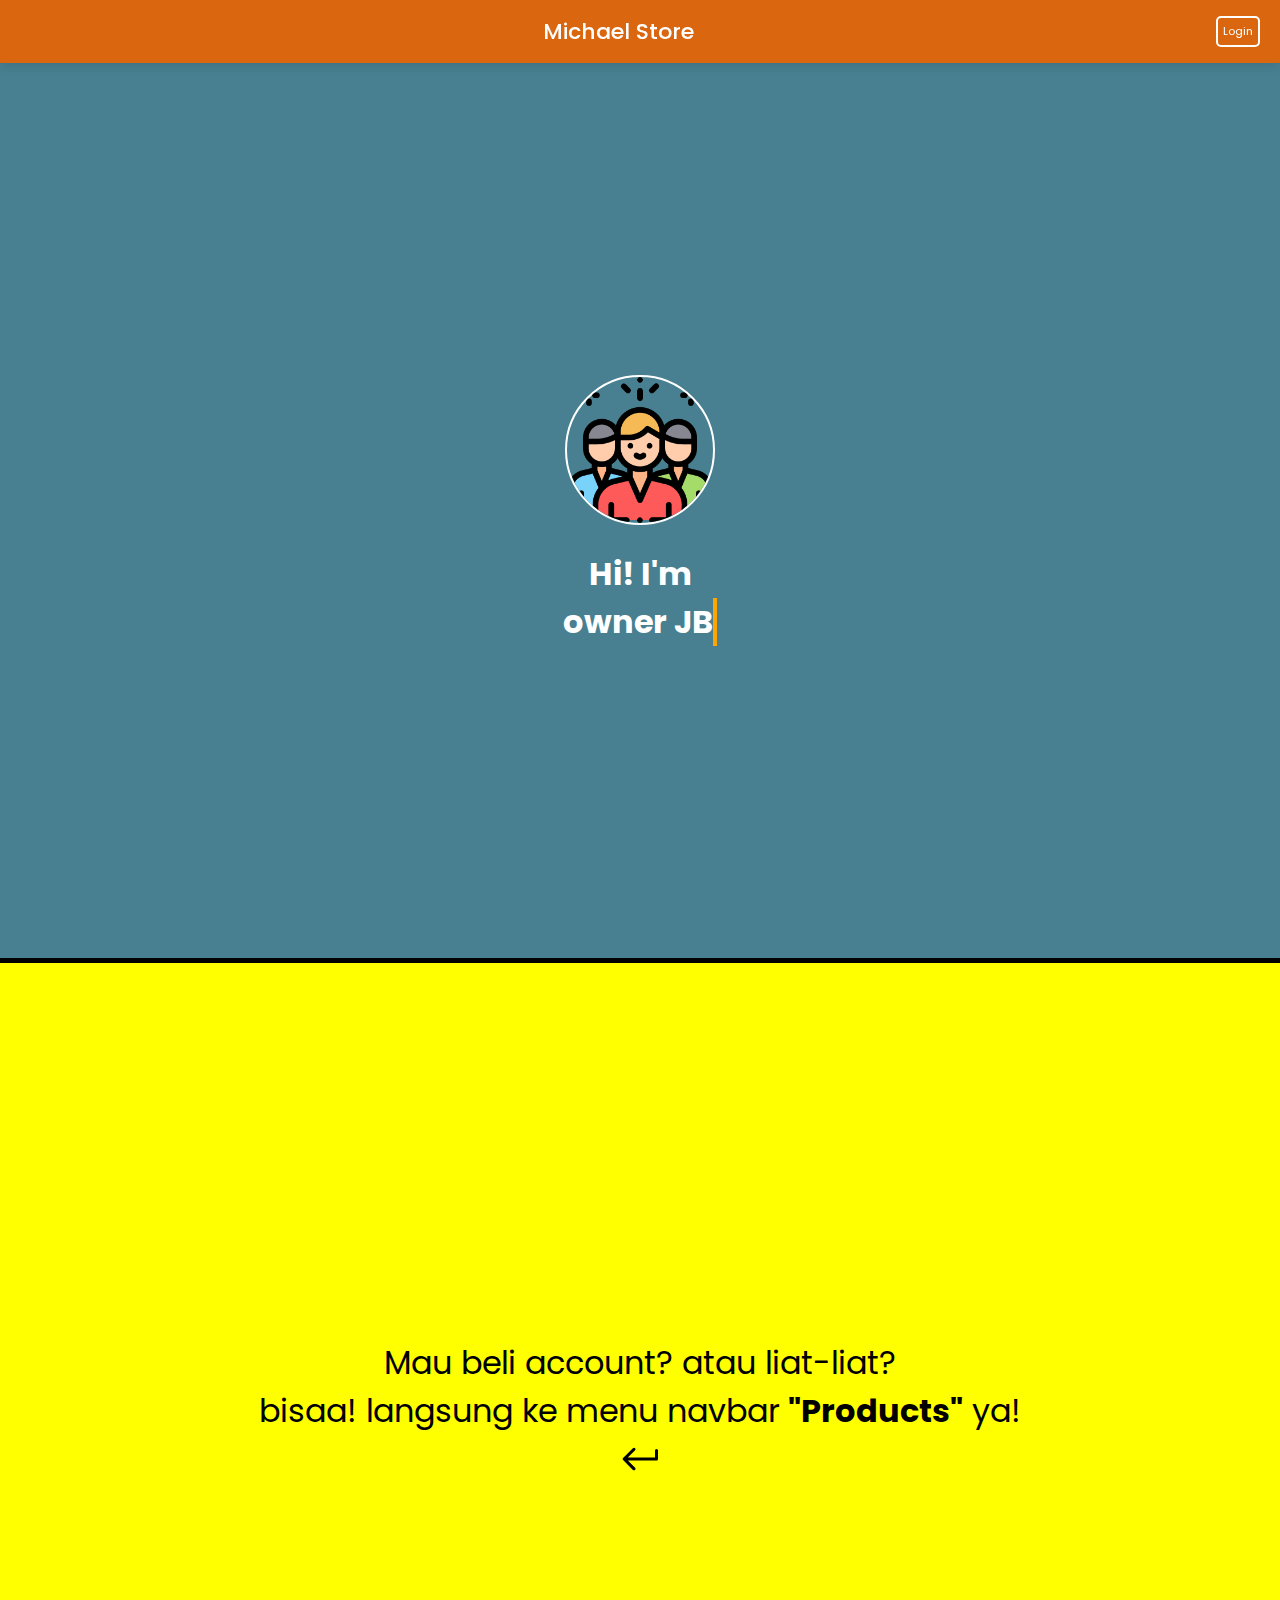
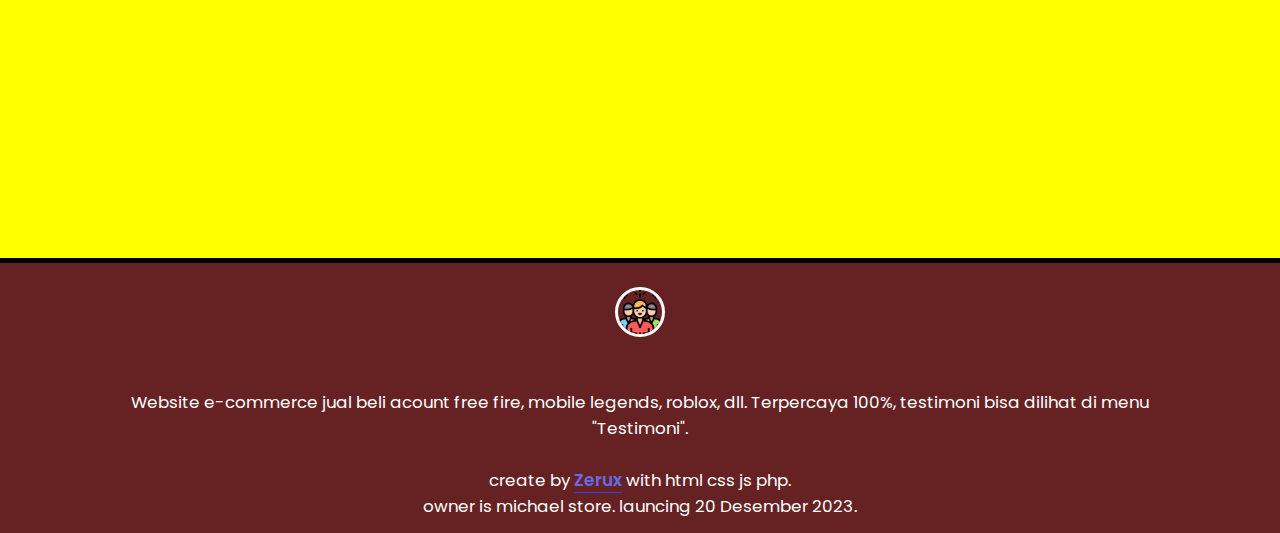
==== home/index.html @ 6877d9e0 "Add files via upload" ====
<!doctype html>
<!-- Coding by CodingLab | www.codinglabweb.com-->
<html lang="en">
    <head>
        <meta charset="UTF-8" />
        <meta http-equiv="X-UA-Compatible" content="IE=edge" />
        <meta name="viewport" content="width=device-width, initial-scale=1.0" />
        <title>Michael store</title>
        <!-- CSS -->
        <link rel="stylesheet" href="style.css" />
        <!-- Unicons CSS -->
        <link
            rel="stylesheet"
            href="https://unicons.iconscout.com/release/v4.0.0/css/line.css"
        />
        <script src="script.js" defer></script>
    </head>

    <body>
        <nav class="nav">
            <i class="uil uil-bars navOpenBtn"></i>
            <a href="#" class="logo">Michael Store</a>

            <ul class="nav-links">
                <i class="uil uil-times navCloseBtn"></i>
                <img src="icon.png" class="logoImgNav" alt="" />
                <li><a href="#" class="active">Home</a></li>
                <li><a href="/products">Products</a></li>
                <li><a href="/testimoni">Testimoni</a></li>
                <li><a href="/about">About Us</a></li>
                <li><a href="/contact">Contact Us</a></li>
            </ul>

            <a href="/login" class="login">Login</a>
        </nav>
        <div class="content">
            <div class="opening">
                <img src="icon.png" class="logoImg" alt="" />
                <br />
                <h2>
                    Hi! I'm
                    <p class="writing">owner JB</p>
                </h2>
            </div>
            <div class="content-lain">
                <p id="cltxt">
                    Mau beli account? atau liat-liat? <br />bisaa! langsung ke
                    menu navbar <b>"Products"</b> ya!
                </p>
                <svg
                    viewBox="0 0 48 48"
                    xmlns="http://www.w3.org/2000/svg"
                    height="1.5em"
                    width="1.5em"
                >
                    <path
                        fill="currentColor"
                        d="m16.9 34.9-9.8-9.8q-.25-.25-.35-.525-.1-.275-.1-.525 0-.3.1-.55.1-.25.35-.5l9.8-9.8q.45-.45 1.1-.475.65-.025 1.1.425.45.45.45 1.075T19.1 15.3l-7.3 7.3H39v-7.1q0-.65.425-1.075Q39.85 14 40.5 14q.65 0 1.075.425Q42 14.85 42 15.5v8.55q0 .65-.425 1.075-.425.425-1.075.425H11.85l7.25 7.25q.45.45.45 1.05 0 .6-.45 1.05-.45.45-1.1.45-.65 0-1.1-.45Z"
                    />
                </svg>
            </div>
            <div class="footer">
                <img src="icon.png" class="logoImgFot" alt="" />
                <p id="fotTxt">
                    Website e-commerce jual beli acount free fire, mobile
                    legends, roblox, dll. Terpercaya 100%, testimoni bisa
                    dilihat di menu "Testimoni".
                    <br />
                    <br />
                    create by
                    <a
                        class="zerux"
                        href="https://zeruxwebsite.zeru-program.repl.co/"
                        >Zerux</a
                    >
                    with html css js php.<br />
                    owner is michael store. launcing 20 Desember 2023.
                </p>
            </div>
        </div>
    </body>
</html>
---- home/style.css ----
/* Google Fonts - Poppins */
@import url("https://fonts.googleapis.com/css2?family=Poppins:wght@300;400;500;600&display=swap");

* {
  margin: 0;
  padding: 0;
  box-sizing: border-box;
  font-family: "Poppins", sans-serif;
}

body {
  user-select: none;
}

.nav {
  position: sticky;
  top: 0;
  left: 0;
  width: 100%;
  padding: 15px 200px;
  background: #da670f;
  box-shadow: 0 4px 10px rgba(0, 0, 0, 0.1);
}

.nav,
.nav .nav-links {
  display: flex;
  align-items: center;
  z-index: 999;
}

.nav {
  justify-content: space-between;
}

a {
  color: #fff;
  text-decoration: none;
}

.nav .logo {
  font-size: 22px;
  font-weight: 500;
}

.nav .nav-links {
  column-gap: 20px;
  list-style: none;
}

.nav .nav-links a {
  transition: all 0.2s linear;
}

.nav.openSearch .nav-links a {
  opacity: 0;
  pointer-events: none;
}

.nav .search-icon {
  color: #fff;
  font-size: 20px;
  cursor: pointer;
}

.nav .search-box {
  position: absolute;
  right: 250px;
  height: 45px;
  max-width: 555px;
  width: 100%;
  opacity: 0;
  pointer-events: none;
  transition: all 0.2s linear;
}

.nav.openSearch .search-box {
  opacity: 1;
  pointer-events: auto;
}

.search-box .search-icon {
  position: absolute;
  left: 15px;
  top: 50%;
  left: 15px;
  color: #4a98f7;
  transform: translateY(-50%);
}

.search-box input {
  height: 100%;
  width: 100%;
  border: none;
  outline: none;
  border-radius: 6px;
  background-color: #fff;
  padding: 0 15px 0 45px;
}

.nav .navCloseBtn:active {
  animation: putar .2s;
}

@keyframes putar {
  from {
    transform: rotate(500deg);
  }
  
  to {
    transform: rotate(-500deg);
  }
}

.nav .navOpenBtn,
.nav .navCloseBtn {
  display: none;
}

.logoImg {
  border-radius: 50%;
  animation: pudar 2s;
  border: 2px solid white;
}
#cltxt {
  animation: pudar 2s;
}
.content {
  display: flex;
  flex-direction: column;
  justify-content: center;
  align-items: center;
  text-align: center;
}

.active {
  color: #2793ea;
  border-bottom: 2px solid #2793ea;
  padding: 5px 5px;
  border-radius: 3px;
}

.nav-links li a:active {
  color: #2793ea;
  transform: scale(.9);
  font-size: .8em;
  border-bottom: 2px solid #2793ea;
  padding: 5px 5px;
  border-radius: 3px;
}

.login:active {
  transform: scale(.9);
  transition: .4s;
  border: 2px solid black;
}

.login {
  transition: .4s;
  border: 2px solid white;
  border-radius: 5px;
  padding: 5px 5px;
}

.writing {
  animation: pudar 2s;
  overflow: hidden;
  border-right: .15em solid orange;
  white-space: nowrap;
  margin: 0 auto;
  animation: typing 1.5s steps(8) alternate infinite;
}

@keyframes typing {
  from {
    width: 0%;
  }
  
  to {
    width: 130%;
  }
}

@keyframes borbot {
  40% {
    border-bottom: 5px solid #28acd5;
    border-bottom-left-radius: 5px;
    border-bottom-right-radius: 5px;
  }
  
  60% {
    border-bottom: 5px solid #d54b28;
  }
  
  80% {
    border-bottom: 5px solid #c628d5;
  }
}

.opening {
  display: flex;
  flex-direction: column;
  justify-content: center;
  align-items: center;
  width: 100%;
  height: 100vh;
  color: white;
  border-bottom: 5px solid black;
  background: #488091;
  animation: borbot 5s infinite alternate ease-in-out;
}

@keyframes pudar {
  from {
    opacity: 0;
  }
  
  to {
    opacity: 1;
    transition: .8s;
  }
}

.content-lain {
  display: flex;
  flex-direction: column;
  justify-content: center;
  align-items: center;
  border-bottom: 5px solid black;
  background: yellow;
  width: 100%;
  height: 100vh;
  animation: borbot 5s infinite alternate ease-in-out;
}

.footer {
  display: flex;
  flex-direction: column;
  justify-content: center;
  align-items: center;
  background: #622;
  width: 100%;
  height: 30vh;
}

h2 {
  animation: pudar 2s;
}

.logoImgFot {
  animation: pudar 2s;
  margin-bottom: 5%;
  width: 50px;
  border-radius: 50%;
  border: 3px solid white;
}

.footer p {
  animation: pudar 2s;
  color: white;
  font-weight: 400;
}

.zerux {
  color: #686be7;
  font-weight: 600;
  border-bottom: 1px solid #3a3ee0;
}
.logoImgNav {
  border-radius: 50%;
  border: 3px solid white;
}
/* responsive */
@media screen and (max-width: 368px) {
  
  .nav .navOpenBtn,
  .nav .navCloseBtn {
    display: block;
  }
  
  .nav {
    padding: 15px 20px;
  }
  
  .nav .nav-links {
    position: fixed;
    top: 0;
    left: -100%;
    height: 100%;
    max-width: 280px;
    width: 100%;
    padding-top: 100px;
    row-gap: 30px;
    flex-direction: column;
    background-color: #11101d;
    box-shadow: 0 2px 10px rgba(0, 0, 0, 0.1);
    transition: all 0.5s ease;
    z-index: 100;
  }
  
  .nav.openNav .nav-links {
    left: 0;
  }
  
  .nav .navOpenBtn {
    color: #fff;
    font-size: 20px;
    cursor: pointer;
  }
  
  .nav .navCloseBtn {
    position: absolute;
    top: 20px;
    right: 20px;
    color: #fff;
    font-size: 20px;
    cursor: pointer;
  }
  
  .nav .search-box {
    top: calc(100% + 10px);
    max-width: calc(100% - 20px);
    right: 50%;
    transform: translateX(50%);
    box-shadow: 0 2px 10px rgba(0, 0, 0, 0.1);
  }
  
  .logoImg {
    width: 50px;
  }
  
  .login {
    font-size: .6em;
  }
  .logoImgFot {
    width: 35px;
    border: 2px solid white;
  }
  .logoImgNav {
    width: 35px;
    border: 2px solid white;
  }
  
  #fotTxt {
    font-size: .4em;
    padding-left: 20px;
    padding-right: 20px;
  }
}

@media screen and (min-width: 368px) {
  
  .nav .navOpenBtn,
  .nav .navCloseBtn {
    display: block;
  }
  
  .nav {
    padding: 15px 20px;
  }
  
  .nav .nav-links {
    position: fixed;
    top: 0;
    left: -100%;
    height: 100%;
    max-width: 280px;
    width: 100%;
    padding-top: 100px;
    row-gap: 30px;
    flex-direction: column;
    background-color: #11101d;
    box-shadow: 0 2px 10px rgba(0, 0, 0, 0.1);
    transition: all 0.5s ease;
    z-index: 100;
  }
  
  .nav.openNav .nav-links {
    left: 0;
  }
  
  .nav .navOpenBtn {
    color: #fff;
    font-size: 20px;
    cursor: pointer;
  }
  
  .nav .navCloseBtn {
    position: absolute;
    top: 20px;
    right: 20px;
    color: #fff;
    font-size: 20px;
    cursor: pointer;
  }
  
  .nav .search-box {
    top: calc(100% + 10px);
    max-width: calc(100% - 20px);
    right: 50%;
    transform: translateX(50%);
    box-shadow: 0 2px 10px rgba(0, 0, 0, 0.1);
  }
  
  .login {
    font-size: .7em;
  }
  
  .nav .search-box {
    right: 100px;
    max-width: 400px;
  }
  
  .logoImgNav {
    width: 50px;
  }
  .logoImg {
    width: 50px;
  }
  
  .footer p {
    font-size: .7em;
  }
}

@media screen and (min-width: 768px) {
  
  .nav .navOpenBtn,
  .nav .navCloseBtn {
    display: inline-block;
  }
  
  .logoImg {
    width: 150px;
  }
  
  h2 {
    font-size: 2em;
  }
  
  .content-lain {
    font-size: 2em;
  }
  
  .footer {
    font-size: 1.5em;
    padding-left: 10%;
    padding-right: 10%;
  }
  
  .fotTxt {
    margin-bottom: 10px;
  }
  
  .logoImgFot {
    margin-top: 10px;
  }
  
  .logoImgNav {
    width: 50px;
    border: 2px solid white;
    border-radius: 50%;
  }
}
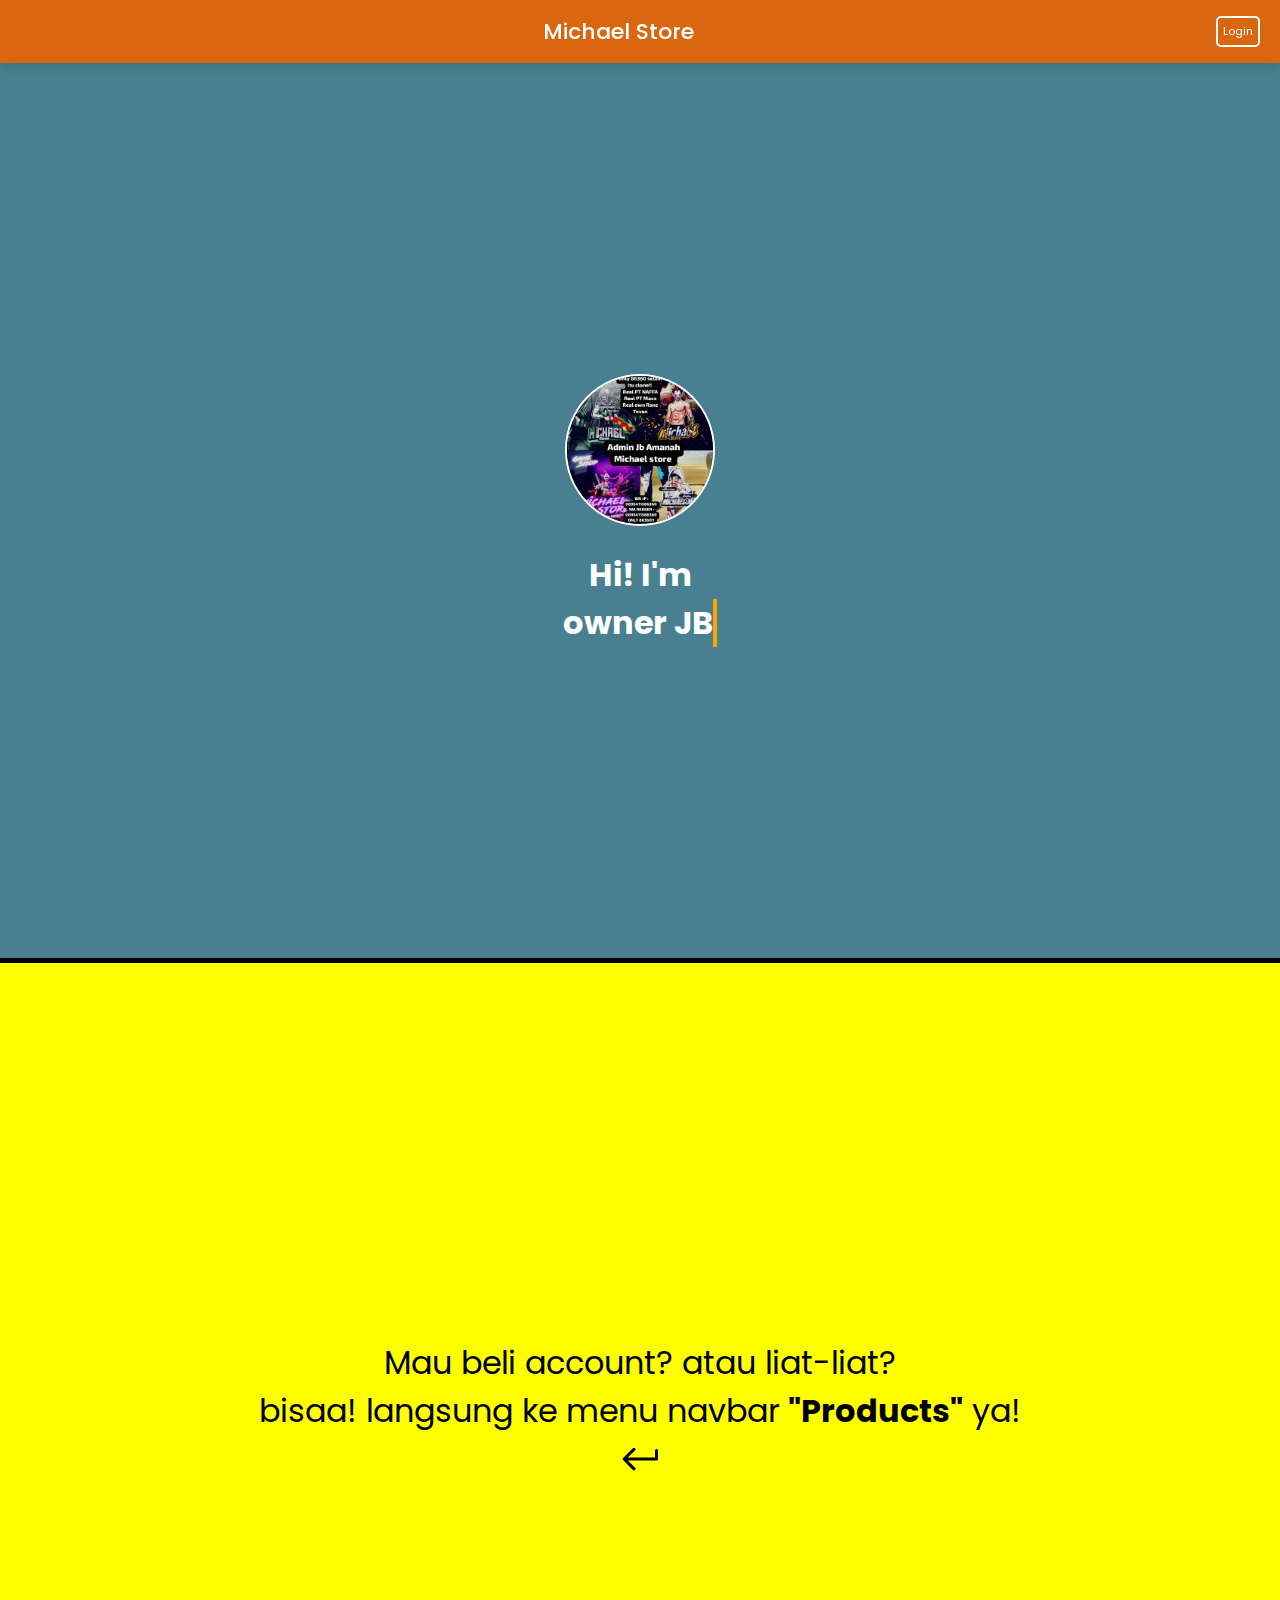
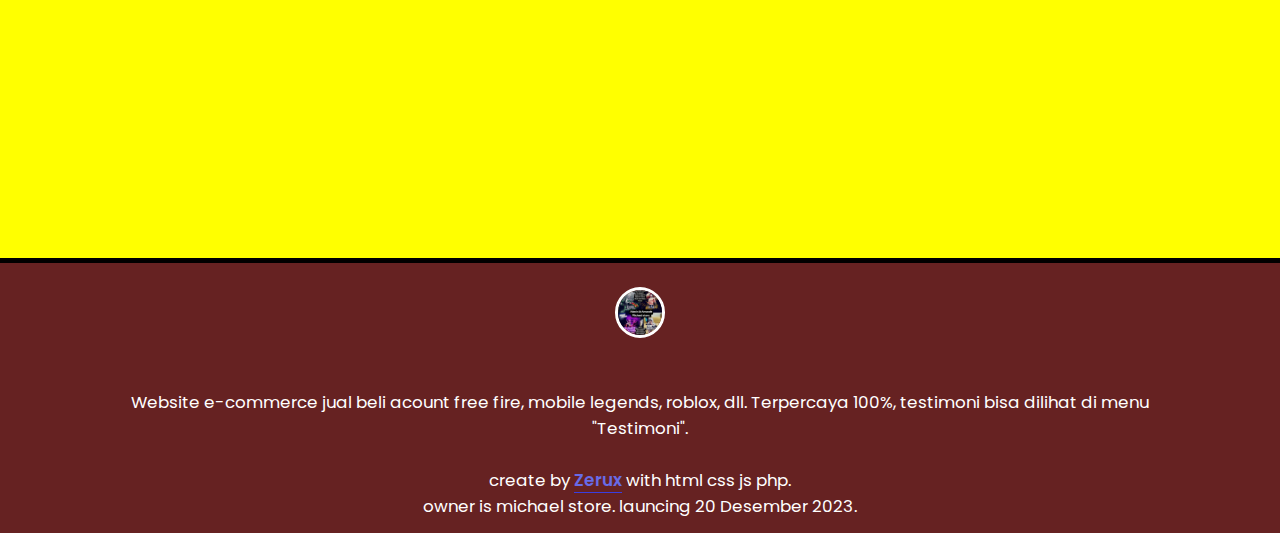
==== commit 754346da: "Update index.html" ====
--- a/home/index.html
+++ b/home/index.html
@@ -1,14 +1,13 @@
 <!doctype html>
-<!-- Coding by CodingLab | www.codinglabweb.com-->
 <html lang="en">
     <head>
         <meta charset="UTF-8" />
         <meta http-equiv="X-UA-Compatible" content="IE=edge" />
         <meta name="viewport" content="width=device-width, initial-scale=1.0" />
         <title>Michael store</title>
-        <!-- CSS -->
+
         <link rel="stylesheet" href="style.css" />
-        <!-- Unicons CSS -->
+
         <link
             rel="stylesheet"
             href="https://unicons.iconscout.com/release/v4.0.0/css/line.css"
